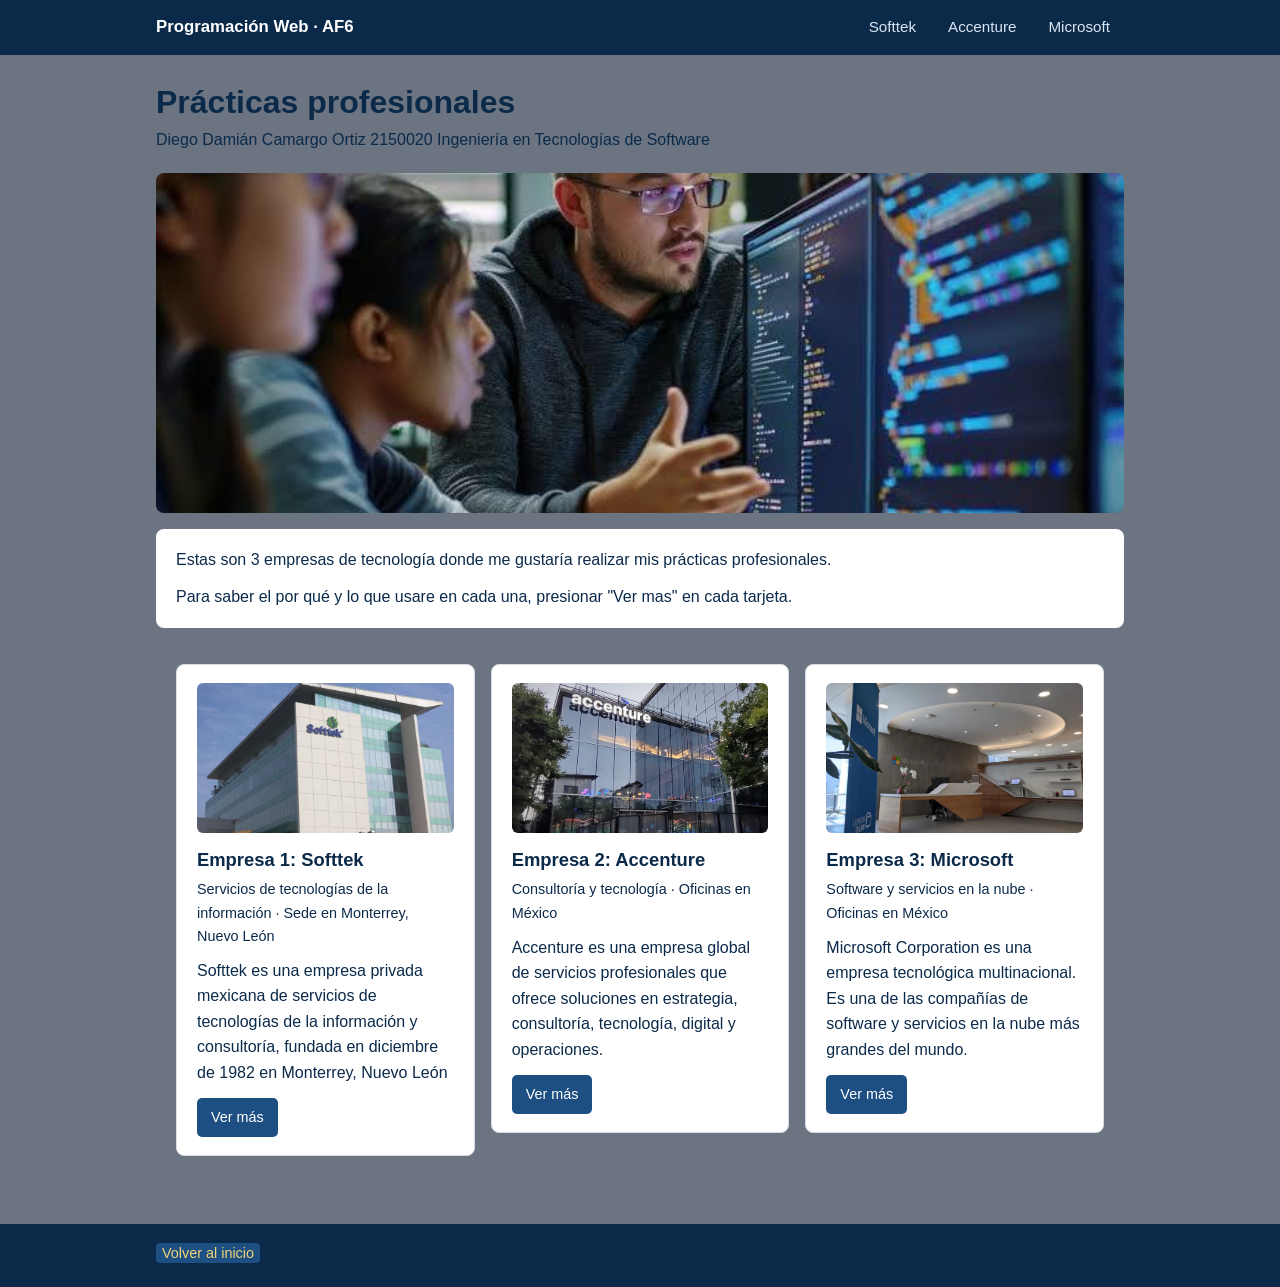
==== af06/index.html @ 46e29fef "Add files via upload" ====
<!DOCTYPE html>
<html lang="es">
<head>
    <meta charset="UTF-8">
    <meta name="viewport" content="width=device-width, initial-scale=1.0">
    <title>AF6 - Prácticas profesionales</title>
    <link rel="stylesheet" href="estilo.css">
</head>
<body>
    <header class="barra-superior">
        <div class="interior">
            <a class="marca" href="#">Programación Web · AF6</a>
            <nav>
                <ul class="menu" id="menu"></ul>
            </nav>
        </div>
    </header>

    <main class="contenido">
        <h1>Prácticas profesionales</h1>
        <p class="subtitulo">Diego Damián Camargo Ortiz 2150020 Ingeniería en Tecnologías de Software</p>

        <figure class="imagen">
            <img src="banner.jpg">
        </figure>

        <div class="bloque">
            <p>Estas son 3 empresas de tecnología donde me gustaría realizar mis prácticas profesionales.</p>
            <p>Para saber el por qué y lo que usare en cada una, presionar "Ver mas" en cada tarjeta.</p>
        </div>

        <section id="empresas" class="lista"></section>
    </main>

    <footer class="footer">
        <div class="interior">
            <p><a href="#">Volver al inicio</a></p>
        </div>
    </footer>

    <script src="script.js"></script>
</body>
</html>
---- af06/estilo.css ----
:root {
    --azul: #0b2a4a;
    --azul-claro: #1d4f82;
    --dorado: #c9a227;
    --fondo: #f4f6f9;
    --papel: #ffffff;
    --texto: #1c2430;
    --texto-suave: #5a6574;
    --borde: #d6dce5;
    --verde: #1e7a46;
    --naranja: #b36a00;
    --gris: #6b7480;
}

* {
    box-sizing: border-box;
}

body {
    margin: 0;
    font-family: Arial, Helvetica, sans-serif;
    font-size: 16px;
    line-height: 1.6;
    color: var(--azul);
    background-color:var(--gris);
    background-size: cover;
    background-attachment: fixed;
}

.barra-superior {
    background-color: var(--azul);
    background-size: cover;
}

.barra-superior .interior {
    max-width: 1000px;
    margin: 0 auto;
    padding: 0 16px;
    display: flex;
    flex-wrap: wrap;
    align-items: center;
    justify-content: space-between;
    gap: 8px 24px;
}

.marca {
    color: #fff;
    font-weight: bold;
    font-size: 1.05rem;
    padding: 14px 0;
    text-decoration: none;
}

.menu {
    list-style: none;
    margin: 0;
    padding: 0;
    display: flex;
    flex-wrap: wrap;
    gap: 4px;
}

.menu a {
    display: block;
    padding: 14px;
    color: #dbe6f3;
    text-decoration: none;
    font-size: 0.95rem;
}

.menu a:hover {
    background: var(--azul-claro);
    color: #fff;
}

.contenido {
    max-width: 1000px;
    margin: 0 auto;
    padding: 28px 16px 48px;
}


h1 {
    margin: 0 0 6px;
    color: var(--azul);
    font-size: 2rem;
    line-height: 1.2;
}

h3 {
    margin: 0 0 4px;
    color: var(--azul);
    font-size: 1.15rem;
}

.subtitulo {
    margin: 0 0 20px;
    color: var(--azul);
}

p {
    margin: 0 0 12px;
    color: var(--azul);
}

a {
    color: var(--azul);
}

.imagen {
    margin: 0 0 16px;
}

.imagen img {
    display: block;
    width: 100%;
    max-height: 340px;
    object-fit: cover;
    border-radius: 8px;
}

.bloque {
    background: var(--papel);
    padding: 18px 20px;
    margin-bottom: 16px;
    border-radius: 8px;
}

.bloque p:last-child {
    margin-bottom: 0;
}


.filtros {
    display: flex;
    flex-wrap: wrap;
    gap: 8px;
    margin-bottom: 16px;
}

.filtros button {
    padding: 7px 14px;
    font: inherit;
    font-size: 0.9rem;
    background: var(--papel);
    color: var(--azul);
    border: 1px solid var(--borde);
    border-radius: 18px;
    cursor: pointer;
}

.filtros button.activo {
    background: var(--azul);
    color: #fff;
    border-color: var(--azul);
}

.lista {
    display: grid;
    grid-template-columns: repeat(auto-fit, minmax(290px, 1fr));
    gap: 16px;
    align-items: start;
    padding: 20px;
    border-radius: 10px;
    background-size: cover;
    background-position: center;
}

.tarjeta {
    background: var(--papel);
    border: 1px solid var(--borde);
    border-radius: 8px;
    padding: 18px 20px;
    display: flex;
    flex-direction: column;
}

.tarjeta .foto {
    display: block;
    width: 100%;
    height: 150px;
    object-fit: cover;
    border-radius: 6px;
    margin-bottom: 12px;
}

.tarjeta .etiqueta {
    color: var(--azul);
    font-size: 0.9rem;
    margin: 0 0 10px;
}

.tarjeta ul {
    margin: 0 0 12px;
    padding-left: 20px;
}

.detalle {
    margin-top: 10px;
    padding-top: 10px;
    border-top: 1px dashed var(--borde);
    font-size: 0.95rem;
}

.detalle[hidden] {
    display: none;
}

.boton {
    align-self: flex-start;
    padding: 8px 14px;
    font: inherit;
    font-size: 0.9rem;
    color: #fff;
    background: var(--azul-claro);
    border: 0;
    border-radius: 5px;
    cursor: pointer;
}

.boton:hover {
    background: var(--azul);
}

.estado {
    align-self: flex-start;
    display: inline-block;
    padding: 2px 10px;
    border-radius: 12px;
    font-size: 0.8rem;
    font-weight: bold;
    color: #fff;
    background: var(--gris);
    margin-bottom: 8px;
}

.estado.abierta {
    background: var(--verde);
}

.estado.evaluacion {
    background: var(--naranja);
}

.estado.proxima {
    background: var(--azul-claro);
}

.estado.cerrada {
    background: var(--gris);
}

.footer {
    background: var(--azul);
    color: #c7d4e4;
    font-size: 0.9rem;
}

.footer .interior {
    max-width: 1000px;
    margin: 0 auto;
    padding: 18px 16px;
}

.footer p {
    margin: 0 0 4px;
    color: #c7d4e4;
}

.footer a {
    color: #f0d575;
    background-color: var(--azul-claro);
    text-decoration: none;
    padding: 2px 6px;
    border-radius: 4px;
}

@media (max-width: 600px) {
    h1 {
        font-size: 1.6rem;
    }

    .menu a {
        padding: 10px;
    }
}
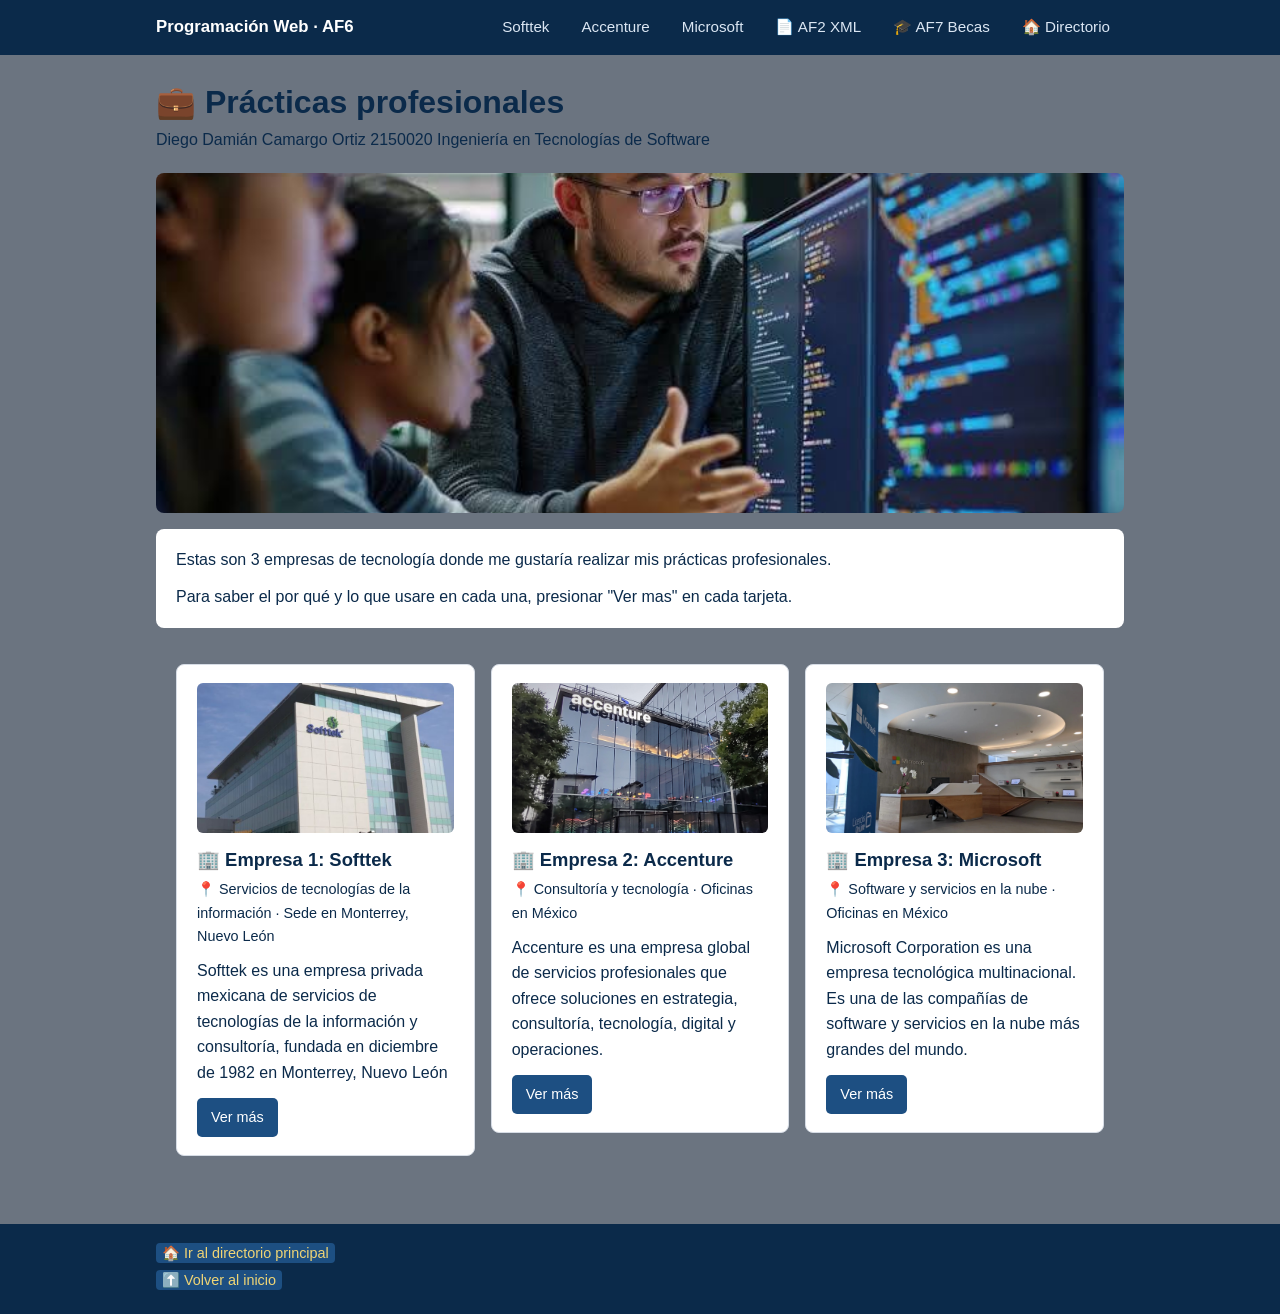
==== commit e9d05fe4: "Add files via upload" ====
--- a/af06/index.html
+++ b/af06/index.html
@@ -5,6 +5,7 @@
     <meta name="viewport" content="width=device-width, initial-scale=1.0">
     <title>AF6 - Prácticas profesionales</title>
     <link rel="stylesheet" href="estilo.css">
+    <link rel="icon" href="data:image/svg+xml,%3Csvg xmlns='http://www.w3.org/2000/svg' viewBox='0 0 100 100'%3E%3Ctext y='.9em' font-size='90'%3E💼%3C/text%3E%3C/svg%3E">
 </head>
 <body>
     <header class="barra-superior">
@@ -17,7 +18,7 @@
     </header>
 
     <main class="contenido">
-        <h1>Prácticas profesionales</h1>
+        <h1>💼 Prácticas profesionales</h1>
         <p class="subtitulo">Diego Damián Camargo Ortiz 2150020 Ingeniería en Tecnologías de Software</p>
 
         <figure class="imagen">
@@ -34,7 +35,8 @@
 
     <footer class="footer">
         <div class="interior">
-            <p><a href="#">Volver al inicio</a></p>
+            <p><a href="https://dvdatogro-123.github.io/PIA_PROGWEB_EQ1/">🏠 Ir al directorio principal</a></p>
+            <p><a href="#">⬆️ Volver al inicio</a></p>
         </div>
     </footer>
 
